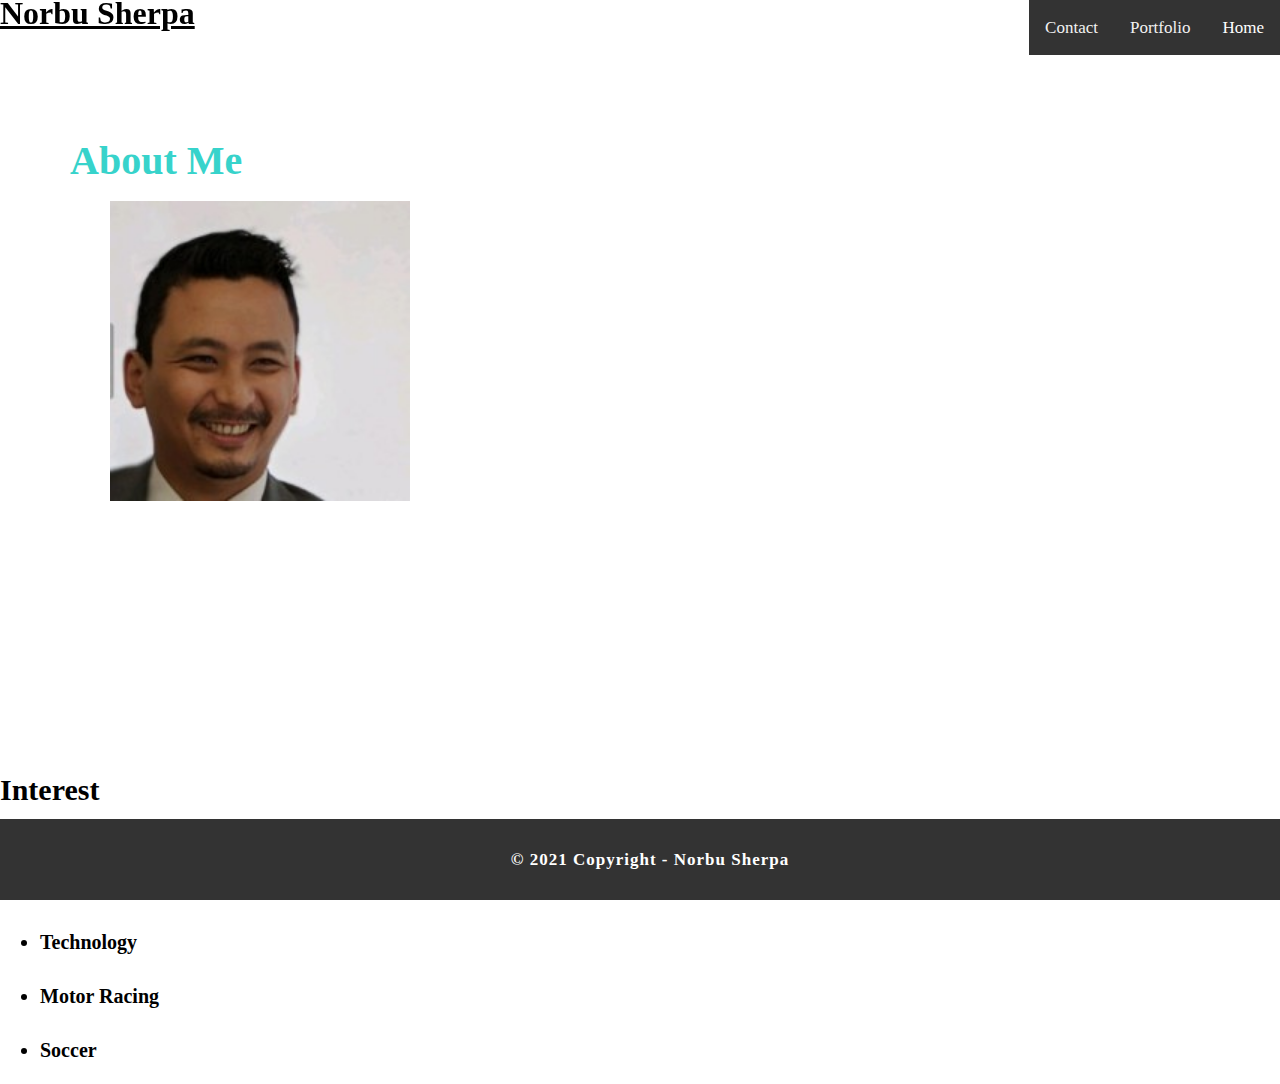
==== index.html @ a5a36667 "Rename Index.html to index.html" ====
<!DOCTYPE html>
<html>
  <head>
    <meta charset="utf-8">
    <meta name="viewport" content="width=device-width, initial-scale=1">
    <title>Norbu's Page</title>
    <link rel="stylesheet" href="https://cdn.jsdelivr.net/npm/bootstrap@4.5.3/dist/css/bootstrap.min.css"
     integrity="sha384-TX8t27EcRE3e/ihU7zmQxVncDAy5uIKz4rEkgIXeMed4M0jlfIDPvg6uqKI2xXr2" crossorigin="anonymous">
     <link href="./CSS/Style.css" rel="stylesheet">
  </head>
    <body>
      <nav class="navbar">
        <a class="navbar-brand" href="#">Norbu Sherpa</a>
      <div class="topnav" id="myTopnav">
        <a href="./index.html"class="active">Home</a>
        <a href="./pages/portfolio.html" target="_blank">Portfolio</a>
        <a href="./pages/contact.html">Contact</a>
        <a href="javascript:void(0);" class="icon" onclick="myFunction()">
          <i class="fa fa-bars"></i>
        </a>
      </div>
      <script>
      function myFunction() {
        var x = document.getElementById("myTopnav");
        if (x.className === "topnav") {
          x.className += " responsive";
        } else {
          x.className = "topnav";
        }
      }
      </script>
             <div class="container">
                <section style="padding: 20px">
                  <h1>About Me</h1>
                  <div class="sidebar">
                    <img
                    src=Images/Self.jpeg
                    alt="Photo"
                    width="300"
                    height="300"
                    align="left"
                    style="margin: 0 40px 0;"
                  />
                  </div>
                <p>
                  Hi, my name is Norbu Sherpa. Currently working as a Salesforce Administrator at Athena Home Loan.active
                  I moved to Sydney around 12 years ago to complete my Master in Accounting Studies. My fasication with technology 
                  motivate me to change my career path a couple of years ago. Back then I was working as an operations supervisor for 
                  a litigation support firm. I resigned from that position and started preparing for Salesforce certification.
                  I was successful in passing the Salesforce administrator Certification. As soon as I was certified I got an opportunity
                  to interview with Athena Home loans and the rest is history :).
                  Working in a fintech has opened my eyes to the diffrent types of technologies/platforms. It also made me realise that codin was 
                  an important skill to have to learn new tech stacks. So I enrolled for the coding boot camp.</p>
                </section>
            </div>
          <div class="interest">
            <h2><strong>Interest</strong></h2>
            <br>
           <ul>
           <li>
            <strong>Travelling</strong>
          </li>
           <br>
           <li>
            <strong>Technology</strong>
          </li>
           <br>
           <li>
            <strong>Motor Racing</strong>
          </li>
           <br>
           <li>
            <strong>Soccer</strong>
          </li>
          </div>
            <footer>
              <p>© 2021 Copyright - Norbu Sherpa</p>
          </footer>
    </body>
</html>
---- CSS/Style.css ----
body{
    font: white;
    font-size: 18px;
    font-family: "Georgia", "Times New Roman", Times, serif;
    line-height: 27px;
    margin: 0;
    padding: 0;
    background-image: url('/Users/norbu/Portfolio2021/Images/pexels-photo-747964.jpeg');
    background-size: cover;

}

.navbar-brand {
  position: fixed;
  top:0;
  left:0;
  color:black;
  font-size: xx-large;
  font-weight: bold;
}

.topnav {
  position:fixed;
  right:0;
  top:0;
  overflow: hidden;
  background-color: #333;
  margin-left: 900px;
}

.topnav a {
  float: right;
  display: block;
  color: #f2f2f2;
  text-align: center;
  padding: 14px 16px;
  text-decoration: none;
  font-size: 17px;
}

.topnav a:hover {
  background-color: #ddd;
  color: black;
}

.topnav a.active {
  color: white;
}

.topnav .icon {
  display: none;
}

.container{
margin-top: 100px;;
width: 650px;
height: 80%;
margin-left: 50px;
margin-right: 400px;
margin: 0. auto; 
background-image: url('/Users/norbu/MyPortfolio/Assets/Images/index.jpg');
background-size: cover;
}

h1{
font-size: 40px;
color:rgb(55, 211, 203);
}

.sidebar{
width="300"
height="300"
align="left"
style="margin: 0 40px 0;"
}

p{
color:white;
}

.interest{
  margin-right:120px;
  font-size:20px;
}

footer{
  background:#333;
  color: grey;
  margin-top:100px;
  padding:10px;
  font-size: 17px;
  font-weight: bold;
  text-align: center;
  letter-spacing: 1px;
  width: 100%;
  position:fixed;
  left:0;
  bottom:0;
}

@media only screen and (max-width:800px) {
  /* For tablets: */
  .container {
    width: 80%;
    padding: 0;
  }
  .right {
    width: 100%;

 @media screen and (max-width: 500px) {
    .topnav.responsive {position: relative;}
    .topnav.responsive .icon {
      position: absolute;
      right: 0;
      top: 0;
    }
.topnav.responsive a {
      float: none;
      display: block;
      text-align: left;
    } */
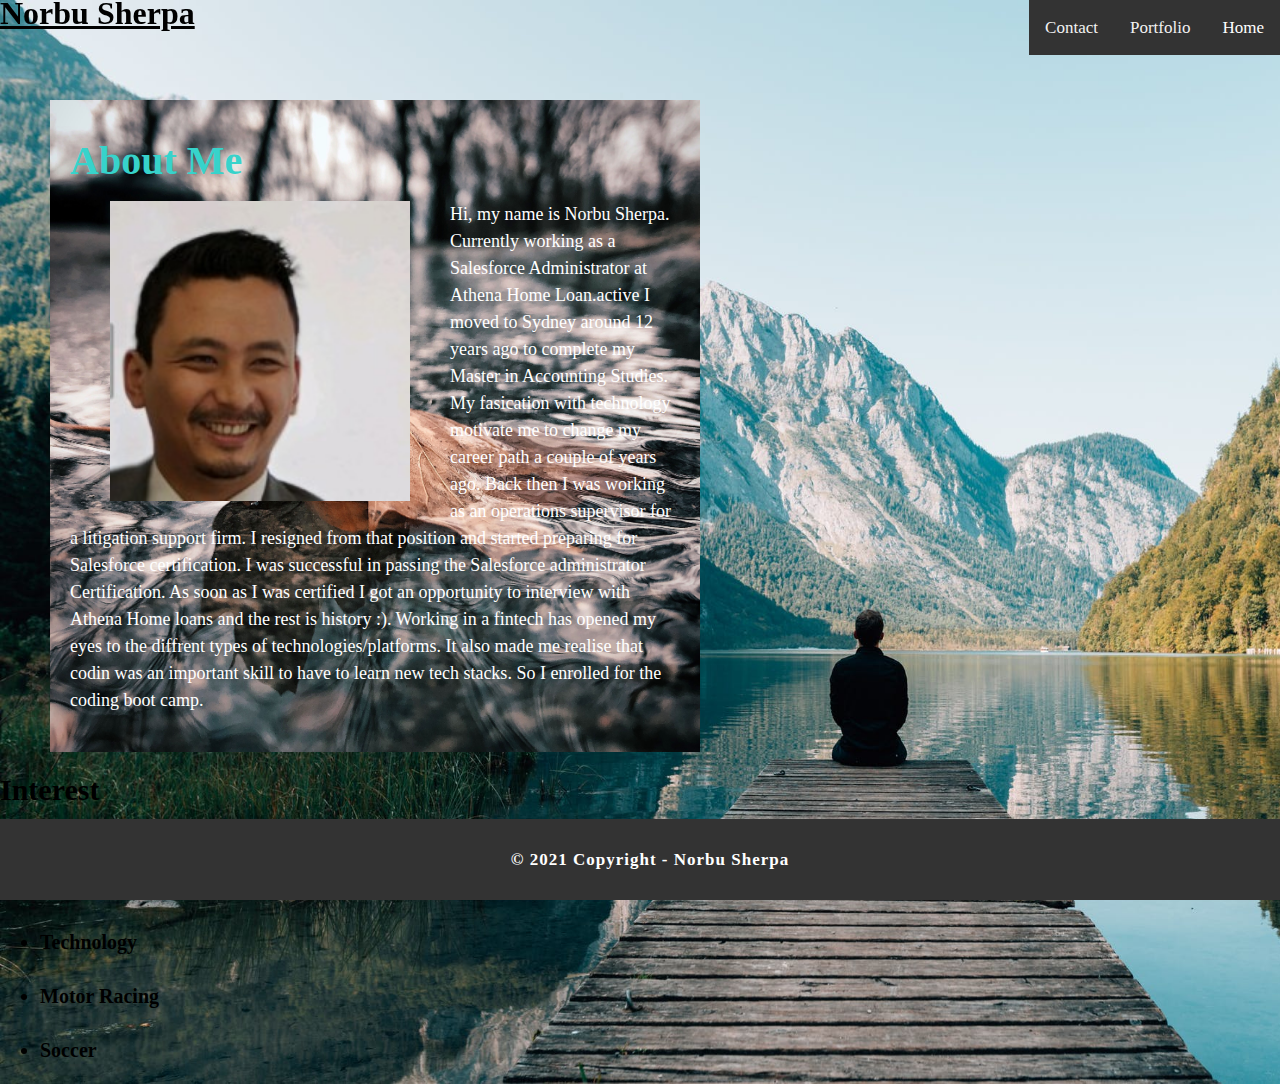
==== commit 3fed78a7: "Updated as per feedback" ====
--- a/index.html
+++ b/index.html
@@ -6,7 +6,7 @@
     <title>Norbu's Page</title>
     <link rel="stylesheet" href="https://cdn.jsdelivr.net/npm/bootstrap@4.5.3/dist/css/bootstrap.min.css"
      integrity="sha384-TX8t27EcRE3e/ihU7zmQxVncDAy5uIKz4rEkgIXeMed4M0jlfIDPvg6uqKI2xXr2" crossorigin="anonymous">
-     <link href="./CSS/Style.css" rel="stylesheet">
+     <link rel="stylesheet" href="./CSS/Style.css" />
   </head>
     <body>
       <nav class="navbar">
--- a/CSS/Style.css
+++ b/CSS/Style.css
@@ -5,7 +5,7 @@
     line-height: 27px;
     margin: 0;
     padding: 0;
-    background-image: url('/Users/norbu/Portfolio2021/Images/pexels-photo-747964.jpeg');
+    background-image: url(../Images/pexels-photo-747964.jpeg);
     background-size: cover;
 
 }
@@ -58,7 +58,7 @@
 margin-left: 50px;
 margin-right: 400px;
 margin: 0. auto; 
-background-image: url('/Users/norbu/MyPortfolio/Assets/Images/index.jpg');
+background-image: url(../Images/index.jpg);
 background-size: cover;
 }
 
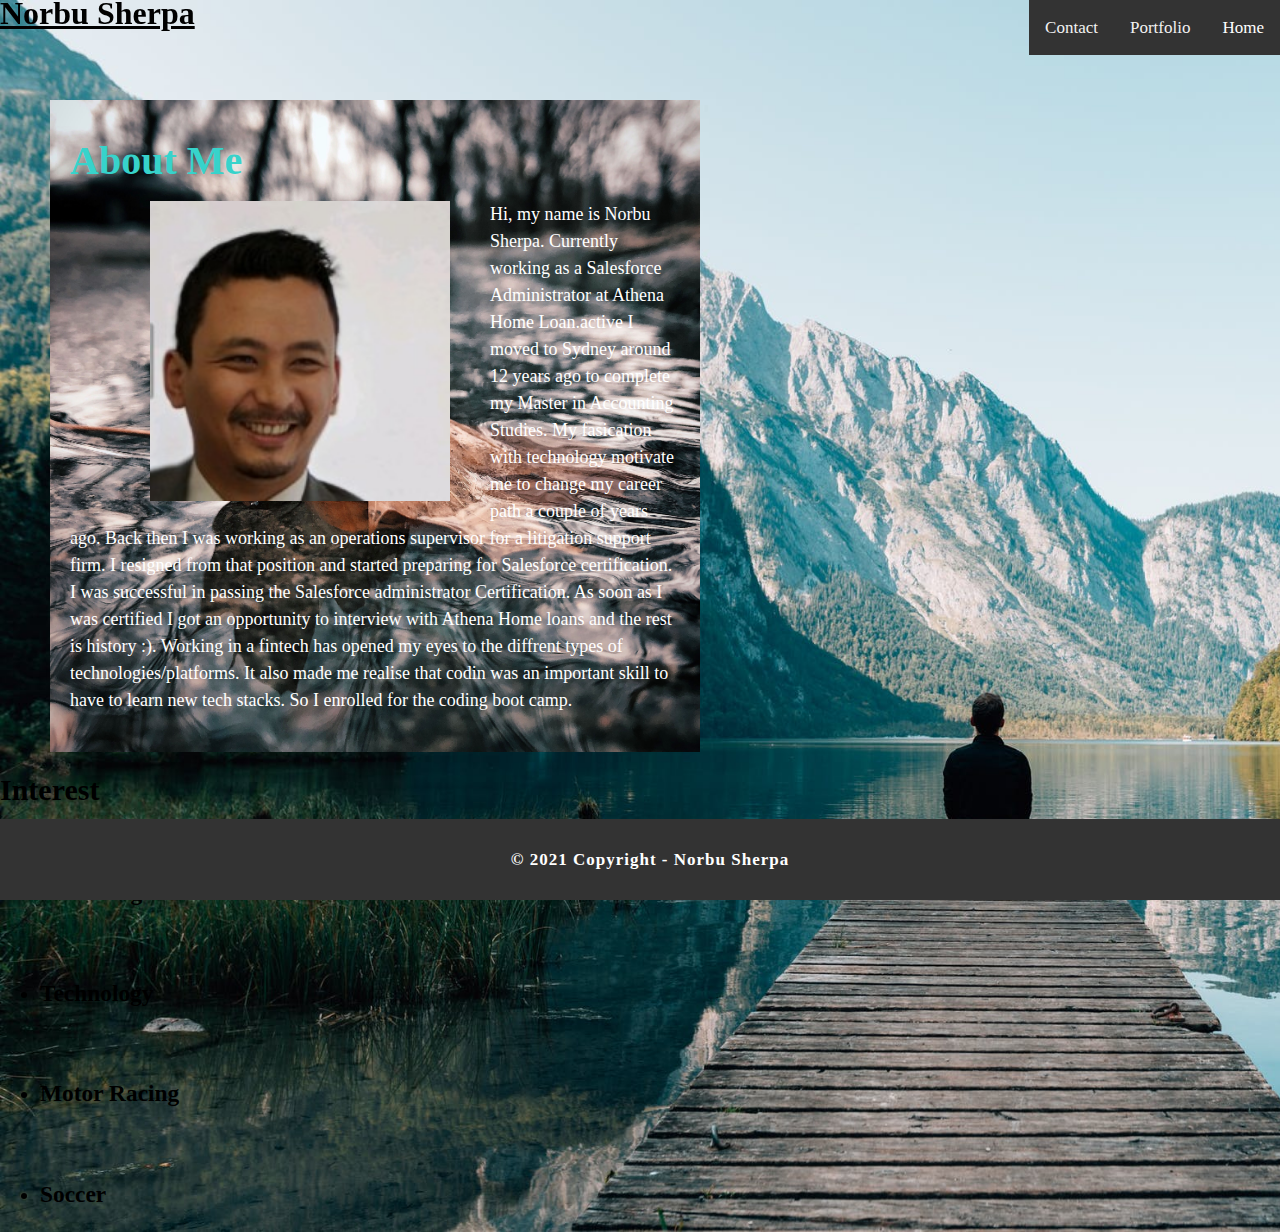
==== commit 949da3a1: "updated styling" ====
--- a/index.html
+++ b/index.html
@@ -2,19 +2,20 @@
 <html>
   <head>
     <meta charset="utf-8">
-    <meta name="viewport" content="width=device-width, initial-scale=1">
-    <title>Norbu's Page</title>
+    <meta name="viewport" content="width=device-width,initial-scale=1,maximum-scale=1,user-scalable=no">
+    <meta http-equiv="X-UA-Compatible" content="IE=edge,chrome=1">
+    <meta name="HandheldFriendly" content="true">    <title>Norbu's Page</title>
     <link rel="stylesheet" href="https://cdn.jsdelivr.net/npm/bootstrap@4.5.3/dist/css/bootstrap.min.css"
      integrity="sha384-TX8t27EcRE3e/ihU7zmQxVncDAy5uIKz4rEkgIXeMed4M0jlfIDPvg6uqKI2xXr2" crossorigin="anonymous">
-     <link rel="stylesheet" href="./CSS/Style.css" />
+     <link rel="stylesheet" href="./Assets/CSS/Style.css"/>
   </head>
     <body>
       <nav class="navbar">
         <a class="navbar-brand" href="#">Norbu Sherpa</a>
       <div class="topnav" id="myTopnav">
         <a href="./index.html"class="active">Home</a>
-        <a href="./pages/portfolio.html" target="_blank">Portfolio</a>
-        <a href="./pages/contact.html">Contact</a>
+        <a href="./Assets/pages/portfolio.html">Portfolio</a>
+        <a href="./Assets/pages/contact.html">Contact</a>
         <a href="javascript:void(0);" class="icon" onclick="myFunction()">
           <i class="fa fa-bars"></i>
         </a>
@@ -34,7 +35,7 @@
                   <h1>About Me</h1>
                   <div class="sidebar">
                     <img
-                    src=Images/Self.jpeg
+                    src="Assets/Images/Self.jpeg"
                     alt="Photo"
                     width="300"
                     height="300"
@@ -58,19 +59,19 @@
             <br>
            <ul>
            <li>
-            <strong>Travelling</strong>
+           <h3><strong>Travelling</strong></h3>
           </li>
            <br>
            <li>
-            <strong>Technology</strong>
+            <h3><strong>Technology</strong></h3>
           </li>
            <br>
            <li>
-            <strong>Motor Racing</strong>
+            <h3><strong>Motor Racing</strong></h3>
           </li>
            <br>
            <li>
-            <strong>Soccer</strong>
+            <h3> <strong>Soccer</strong></h3>
           </li>
           </div>
             <footer>
--- a/Assets/CSS/Style.css
+++ b/Assets/CSS/Style.css
@@ -0,0 +1,126 @@
+body{
+    font: white;
+    font-size: 18px;
+    font-family: "Georgia", "Times New Roman", Times, serif;
+    line-height: 27px;
+    margin: 0;
+    padding: 0;
+    background-image: url(../Images/pexels-photo-747964.jpeg);
+    background-size: cover;
+
+}
+
+.navbar-brand {
+  position: fixed;
+  top:0;
+  left:0;
+  color:black;
+  font-size: xx-large;
+  font-weight: bold;
+}
+
+.topnav {
+  position:fixed;
+  right:0;
+  top:0;
+  overflow: hidden;
+  background-color: #333;
+  margin-left: 900px;
+}
+
+.topnav a {
+  float: right;
+  display: block;
+  color: #f2f2f2;
+  text-align: center;
+  padding: 14px 16px;
+  text-decoration: none;
+  font-size: 17px;
+}
+
+.topnav a:hover {
+  background-color: #ddd;
+  color: black;
+}
+
+.topnav a.active {
+  color: white;
+}
+
+.topnav .icon {
+  display: none;
+}
+
+.container{
+margin-top: 100px;;
+width: 650px;
+height: 80%;
+margin-left: 50px;
+margin-right: 400px;
+margin: 0. auto; 
+background-image: url(../Images/index.jpg);
+background-size: cover;
+}
+
+h1{
+font-size: 40px;
+color:rgb(55, 211, 203);
+}
+
+.sidebar{
+width:"300";
+height:"300";
+position:"left";
+margin: 0 40px 0;
+}
+
+p{
+color:white;
+}
+
+.interest{
+  margin-right:120px;
+  font-size:20px;
+}
+
+footer{
+  background:#333;
+  color: grey;
+  margin-top:100px;
+  padding:10px;
+  font-size: 17px;
+  font-weight: bold;
+  text-align: center;
+  letter-spacing: 1px;
+  width: 100%;
+  position:fixed;
+  left:0;
+  bottom:0;
+}
+
+@media only screen and (max-width:800px) {
+  /* For tablets: */
+  .container {
+    width: 80%;
+    padding: 0;
+  }
+  .right {
+    width: 100%;
+  }
+}
+ /* Media Queries: Tablet Landscape */
+@media screen and (max-width: 1060px) {
+  #container { width:67%; }
+  #navbar { width:30%; margin-left:3%;}  
+}
+
+/* Media Queries: Tabled Portrait */
+@media screen and (max-width: 768px) {
+  #container { width:100%; }
+  #navbar { width:100%; margin:0; border:none;}
+}
+
+@media screen and (max-width: 1060px) {
+  #interest { width:67%; }
+  #interest { width:30%; margin-left:3%;}  
+}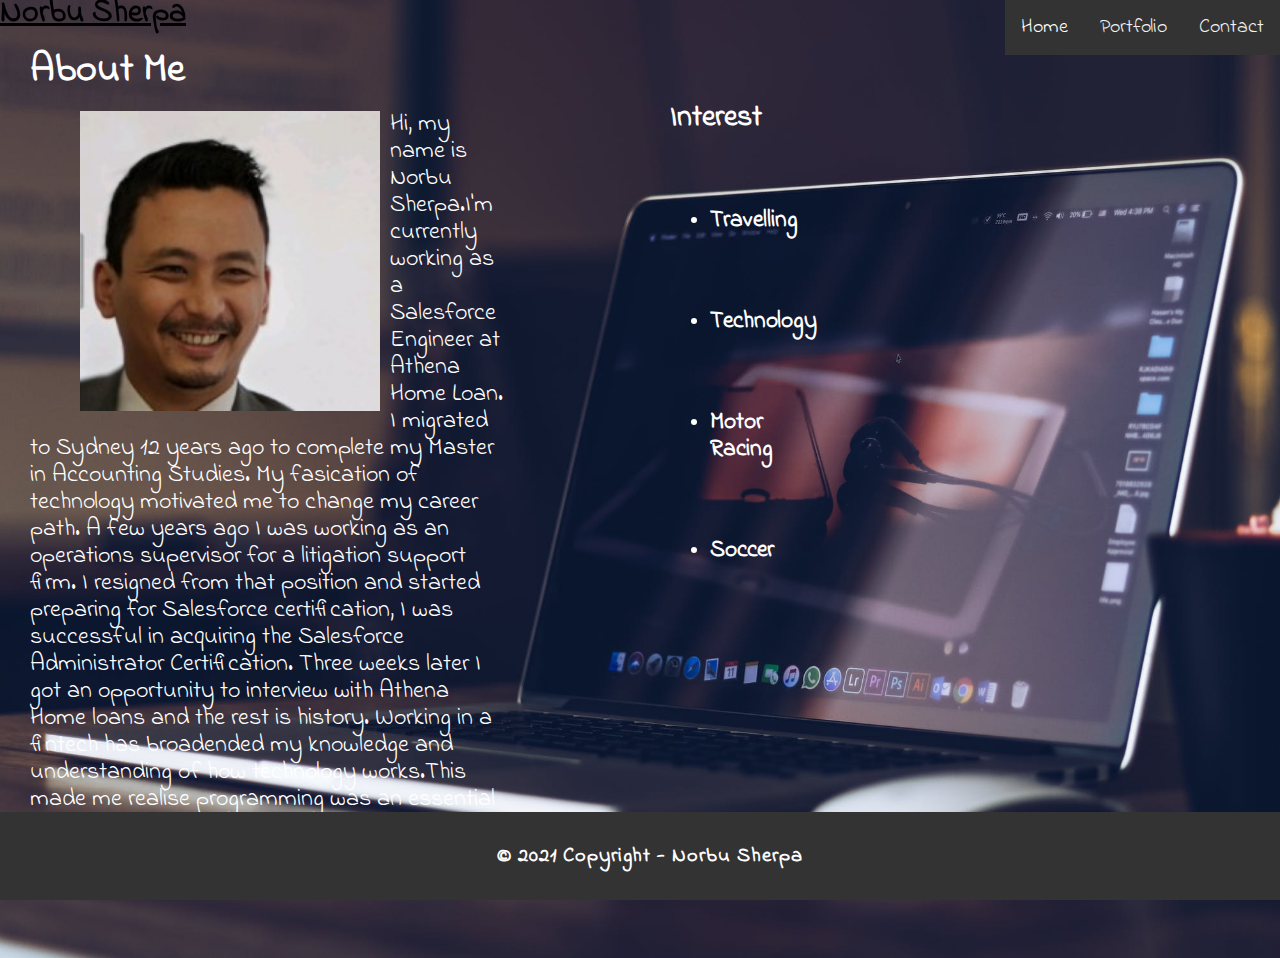
==== commit 2c483609: "upadted styling" ====
--- a/index.html
+++ b/index.html
@@ -1,81 +1,78 @@
 <!DOCTYPE html>
 <html>
-  <head>
+
+<head>
     <meta charset="utf-8">
     <meta name="viewport" content="width=device-width,initial-scale=1,maximum-scale=1,user-scalable=no">
     <meta http-equiv="X-UA-Compatible" content="IE=edge,chrome=1">
-    <meta name="HandheldFriendly" content="true">    <title>Norbu's Page</title>
-    <link rel="stylesheet" href="https://cdn.jsdelivr.net/npm/bootstrap@4.5.3/dist/css/bootstrap.min.css"
-     integrity="sha384-TX8t27EcRE3e/ihU7zmQxVncDAy5uIKz4rEkgIXeMed4M0jlfIDPvg6uqKI2xXr2" crossorigin="anonymous">
-     <link rel="stylesheet" href="./Assets/CSS/Style.css"/>
-  </head>
-    <body>
-      <nav class="navbar">
-        <a class="navbar-brand" href="#">Norbu Sherpa</a>
-      <div class="topnav" id="myTopnav">
-        <a href="./index.html"class="active">Home</a>
-        <a href="./Assets/pages/portfolio.html">Portfolio</a>
-        <a href="./Assets/pages/contact.html">Contact</a>
-        <a href="javascript:void(0);" class="icon" onclick="myFunction()">
-          <i class="fa fa-bars"></i>
-        </a>
-      </div>
-      <script>
-      function myFunction() {
-        var x = document.getElementById("myTopnav");
-        if (x.className === "topnav") {
-          x.className += " responsive";
-        } else {
-          x.className = "topnav";
+    <meta name="HandheldFriendly" content="true">
+    <title>Norbu's Page</title>
+    <link rel="stylesheet" href="https://cdn.jsdelivr.net/npm/bootstrap@4.5.3/dist/css/bootstrap.min.css" integrity="sha384-TX8t27EcRE3e/ihU7zmQxVncDAy5uIKz4rEkgIXeMed4M0jlfIDPvg6uqKI2xXr2" crossorigin="anonymous">
+    <link rel="preconnect" href="https://fonts.gstatic.com">
+    <link rel="preconnect" href="https://fonts.gstatic.com">
+    <link rel="preconnect" href="https://fonts.gstatic.com">
+    <link href="https://fonts.googleapis.com/css2?family=Dancing+Script&family=Indie+Flower&display=swap" rel="stylesheet">
+    <link rel="stylesheet" href="./Assets/CSS/Style.css" />
+</head>
+
+<body>
+    <nav class="navbar">
+        <a class="navbar-brand" href="./index.html">Norbu Sherpa</a>
+        <div class="topnav" id="myTopnav">
+            <a href="./Assets/pages/contact.html">Contact</a>
+            <a href="./Assets/pages/portfolio.html">Portfolio</a>
+            <a href="./index.html" class="active">Home</a>
+            <a href="javascript:void(0);" class="icon" onclick="myFunction()">
+                <i class="fa fa-bars"></i>
+            </a>
+        </div>
+    </nav>
+    <script>
+        function myFunction() {
+            var x = document.getElementById("myTopnav");
+            if (x.className === "topnav") {
+                x.className += " responsive";
+            } else {
+                x.className = "topnav";
+            }
         }
-      }
-      </script>
-             <div class="container">
-                <section style="padding: 20px">
-                  <h1>About Me</h1>
-                  <div class="sidebar">
-                    <img
-                    src="Assets/Images/Self.jpeg"
-                    alt="Photo"
-                    width="300"
-                    height="300"
-                    align="left"
-                    style="margin: 0 40px 0;"
-                  />
-                  </div>
-                <p>
-                  Hi, my name is Norbu Sherpa. Currently working as a Salesforce Administrator at Athena Home Loan.active
-                  I moved to Sydney around 12 years ago to complete my Master in Accounting Studies. My fasication with technology 
-                  motivate me to change my career path a couple of years ago. Back then I was working as an operations supervisor for 
-                  a litigation support firm. I resigned from that position and started preparing for Salesforce certification.
-                  I was successful in passing the Salesforce administrator Certification. As soon as I was certified I got an opportunity
-                  to interview with Athena Home loans and the rest is history :).
-                  Working in a fintech has opened my eyes to the diffrent types of technologies/platforms. It also made me realise that codin was 
-                  an important skill to have to learn new tech stacks. So I enrolled for the coding boot camp.</p>
-                </section>
+    </script>
+    <div class="grid-container">
+        <section style="padding: 20px">
+            <h1>About Me</h1>
+            <div class="sidebar">
+                <img src="Assets/Images/Self.jpeg" alt="Photo" width="300" height="300" align="left" style="margin: 0 10px 0;" />
             </div>
-          <div class="interest">
+            <p>
+                Hi, my name is Norbu Sherpa.I'm currently working as a Salesforce Engineer at Athena Home Loan. I migrated to Sydney 12 years ago to complete my Master in Accounting Studies. My fasication of technology motivated me to change my career path. A few years
+                ago I was working as an operations supervisor for a litigation support firm. I resigned from that position and started preparing for Salesforce certification, I was successful in acquiring the Salesforce Administrator Certification. Three
+                weeks later I got an opportunity to interview with Athena Home loans and the rest is history. Working in a fintech has broadended my knowledge and understanding of how technology works.This made me realise programming was an essential
+                skill set to have. So I enrolled for the coding boot camp and embarked on my journey as become a developer.</p>
+        </section>
+        <div class="grid-item interests">
             <h2><strong>Interest</strong></h2>
             <br>
-           <ul>
-           <li>
-           <h3><strong>Travelling</strong></h3>
-          </li>
-           <br>
-           <li>
-            <h3><strong>Technology</strong></h3>
-          </li>
-           <br>
-           <li>
-            <h3><strong>Motor Racing</strong></h3>
-          </li>
-           <br>
-           <li>
-            <h3> <strong>Soccer</strong></h3>
-          </li>
-          </div>
-            <footer>
-              <p>© 2021 Copyright - Norbu Sherpa</p>
-          </footer>
-    </body>
-</html>
+            <ul>
+                <li>
+                    <h3><strong>Travelling</strong></h3>
+                </li>
+                <br>
+                <li>
+                    <h3><strong>Technology</strong></h3>
+                </li>
+                <br>
+                <li>
+                    <h3><strong>Motor Racing</strong></h3>
+                </li>
+                <br>
+                <li>
+                    <h3> <strong>Soccer</strong></h3>
+                </li>
+        </div>
+    </div>
+    <footer>
+        <p>© 2021 Copyright - Norbu Sherpa</p>
+    </footer>
+</body>
+
+</html>--- a/Assets/CSS/Style.css
+++ b/Assets/CSS/Style.css
@@ -1,126 +1,163 @@
-body{
+body {
     font: white;
-    font-size: 18px;
-    font-family: "Georgia", "Times New Roman", Times, serif;
+    font-size: 20px;
+    font-family: 'Indie Flower', cursive;
     line-height: 27px;
     margin: 0;
     padding: 0;
-    background-image: url(../Images/pexels-photo-747964.jpeg);
+    background-color: black;
+    background-image: url(../Images/pexels-photo-1229861.jpeg);
+    /* background-image: url(../Images/pexels-photo-747964.jpeg); */
     background-size: cover;
+    color: blueviolet;
+}
 
+.navbar {
+    position: relative;
 }
 
 .navbar-brand {
-  position: fixed;
-  top:0;
-  left:0;
-  color:black;
-  font-size: xx-large;
-  font-weight: bold;
+    position: fixed;
+    top: 0;
+    left: 0;
+    color: black;
+    font-size: xx-large;
+    font-weight: bold;
 }
 
 .topnav {
-  position:fixed;
-  right:0;
-  top:0;
-  overflow: hidden;
-  background-color: #333;
-  margin-left: 900px;
+    position: fixed;
+    right: 0;
+    top: 0;
+    overflow: hidden;
+    background-color: #333;
+    margin-left: 900px;
 }
 
 .topnav a {
-  float: right;
-  display: block;
-  color: #f2f2f2;
-  text-align: center;
-  padding: 14px 16px;
-  text-decoration: none;
-  font-size: 17px;
+    float: right;
+    display: block;
+    color: #f2f2f2;
+    text-align: center;
+    padding: 14px 16px;
+    text-decoration: none;
+    font-size: 20px;
 }
 
 .topnav a:hover {
-  background-color: #ddd;
-  color: black;
+    background-color: #ddd;
+    color: black;
 }
 
 .topnav a.active {
-  color: white;
+    color: white;
 }
 
 .topnav .icon {
-  display: none;
+    display: none;
 }
 
-.container{
-margin-top: 100px;;
-width: 650px;
-height: 80%;
-margin-left: 50px;
-margin-right: 400px;
-margin: 0. auto; 
-background-image: url(../Images/index.jpg);
-background-size: cover;
+.grid-container {
+    display: grid;
+    grid-gap: 10px;
+    padding: 10px;
+    width: 850px;
 }
 
-h1{
-font-size: 40px;
-color:rgb(55, 211, 203);
+.interests {
+    margin-left: 100px;
+    margin-top: 50px;
+    padding: 20px;
+    grid-column: 3;
+    grid-row: 1 / span 2;
+    width: 50px;
 }
 
-.sidebar{
-width:"300";
-height:"300";
-position:"left";
-margin: 0 40px 0;
+h1 {
+    font-size: 40px;
+    color: white;
 }
 
-p{
-color:white;
+.sidebar {
+    width: "300";
+    height: "300";
+    position: "left";
+    margin: 0 40px 0;
 }
 
-.interest{
-  margin-right:120px;
-  font-size:20px;
+p {
+    font-size: larger;
+    color: white;
 }
 
-footer{
-  background:#333;
-  color: grey;
-  margin-top:100px;
-  padding:10px;
-  font-size: 17px;
-  font-weight: bold;
-  text-align: center;
-  letter-spacing: 1px;
-  width: 100%;
-  position:fixed;
-  left:0;
-  bottom:0;
+.interests {
+    padding: 20px;
+    margin-right: 120px;
+    font-size: 20px;
+    float: left;
+    color: white;
+    float: right;
+}
+
+footer {
+    background: #333;
+    color: grey;
+    margin-top: 100px;
+    padding: 10px;
+    font-size: 17px;
+    font-weight: bold;
+    text-align: center;
+    letter-spacing: 1px;
+    width: 100%;
+    position: fixed;
+    left: 0;
+    bottom: 0;
 }
 
 @media only screen and (max-width:800px) {
-  /* For tablets: */
-  .container {
-    width: 80%;
-    padding: 0;
-  }
-  .right {
-    width: 100%;
-  }
-}
- /* Media Queries: Tablet Landscape */
-@media screen and (max-width: 1060px) {
-  #container { width:67%; }
-  #navbar { width:30%; margin-left:3%;}  
+    /* For tablets: */
+    .container {
+        width: 80%;
+        padding: 0;
+    }
+    .right {
+        width: 100%;
+    }
 }
 
+
+/* Media Queries: Tablet Landscape */
+
+@media screen and (max-width: 1060px) {
+    #container {
+        width: 67%;
+    }
+    #navbar {
+        width: 30%;
+        margin-left: 3%;
+    }
+}
+
+
 /* Media Queries: Tabled Portrait */
+
 @media screen and (max-width: 768px) {
-  #container { width:100%; }
-  #navbar { width:100%; margin:0; border:none;}
+    #container {
+        width: 100%;
+    }
+    #navbar {
+        width: 100%;
+        margin: 0;
+        border: none;
+    }
 }
 
 @media screen and (max-width: 1060px) {
-  #interest { width:67%; }
-  #interest { width:30%; margin-left:3%;}  
+    #interest {
+        width: 67%;
+    }
+    #interest {
+        width: 30%;
+        margin-left: 3%;
+    }
 }